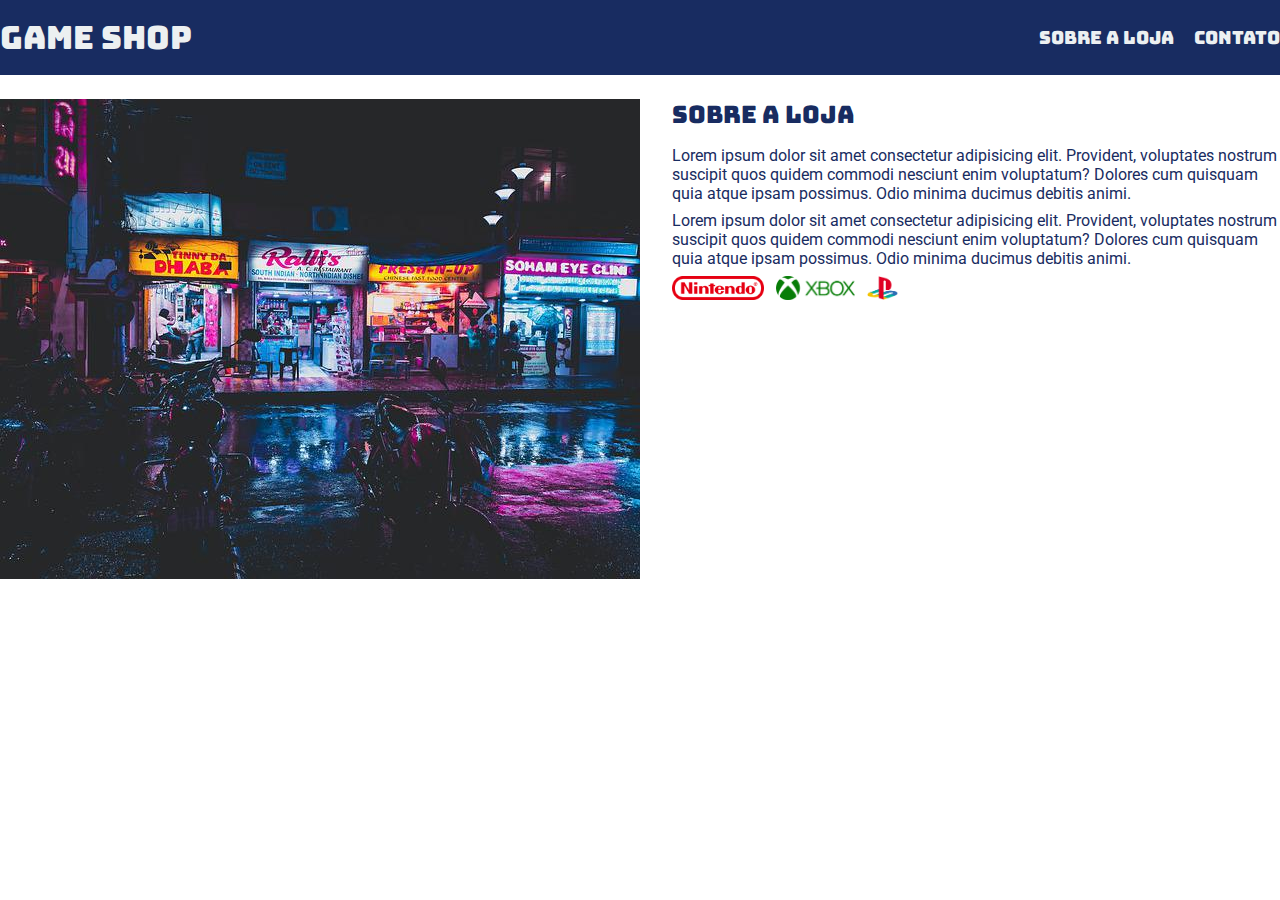
==== html/index.html @ 7666c595 "project-site-gamesshop" ====
<!DOCTYPE html>
<html lang="en">

<head>
    <meta charset="UTF-8">
    <meta http-equiv="X-UA-Compatible" content="IE=edge">
    <meta name="viewport" content="width=device-width, initial-scale=1.0">
    <link rel="stylesheet" href="../css/styles.css">
    <title>Game Shop - A sua loja de games</title>
    <link rel="preconnect" href="https://fonts.googleapis.com">
    <link rel="preconnect" href="https://fonts.gstatic.com" crossorigin>
    <link href="https://fonts.googleapis.com/css2?family=Bungee&family=Roboto&display=swap" rel="stylesheet">
</head>

<body>
    <header>
        <div class="container">
            <h1> Game Shop</h1>
            <nav>
                <ul>
                    <li><a href="#">Sobre a Loja</a></li>
                    <li><a href="#">Contato</a></li>
                </ul>
            </nav>
        </div>
    </header>
    <section>
        <div class="container">
            <img class="store-front " src="../imagens/loja.jpg" alt="fachada da loja Games Shop" />
            <div>
                <h2>Sobre a Loja</h2>
                <p>Lorem ipsum dolor sit amet consectetur adipisicing elit. Provident, voluptates nostrum suscipit quos
                    quidem commodi nesciunt enim voluptatum? Dolores cum quisquam quia atque ipsam possimus. Odio minima
                    ducimus debitis animi.
                </p>
                <p>Lorem ipsum dolor sit amet consectetur adipisicing elit. Provident, voluptates nostrum suscipit quos
                    quidem commodi nesciunt enim voluptatum? Dolores cum quisquam quia atque ipsam possimus. Odio minima
                    ducimus debitis animi.
                </p>
                <ul class="brands-list">
                    <li><img src="../imagens/nintendo.png" alt="Nitendo" /></li>
                    <li><img src="../imagens/xbox.png" alt="Xbox" /></li>
                    <li><img src="../imagens/playstation.png" alt="Playstation" </li>
                </ul>
            </div>
        </div>
    </section>
</body>

</html>
---- css/styles.css ----
* {
    margin: 0;
    padding: 0;
    box-sizing: border-box;
}

header,
section h2 {
    font-family: 'Bungee', cursive;
}

body {
    font-family: 'Roboto', sans-serif;
}

header {
    padding: 16px 0;
    background-color: #182C61;
    color: #ecf0f1;
}

header h1,
section h2 {
    font-weight: normal;
}

header nav li {
    display: inline;
    margin-left: 16px;
    font-size: 18px;
}

header nav li a {
    color: #ecf0f1;
    text-decoration: none;
}

.container {
    max-width: 1280px;
    width: 100%;
    margin: 0 auto;
}

header .container,
section .container {
    display: flex;
    align-items: center;
    justify-content: space-between;
}

.brands-list img {
    height: 24px;
}

.brands-list li {
    display: inline;
    margin-right: 8px;
}

section .container {
    align-items: flex-start;
}

section {
    padding: 24px 0;
}

section h2 {
    margin-bottom: 16px;
    color: #182C61;
}

section {
    color: #182C61;
}

section p {
    margin-bottom: 8px;
}

.store-front {
    margin-right: 32px;
}
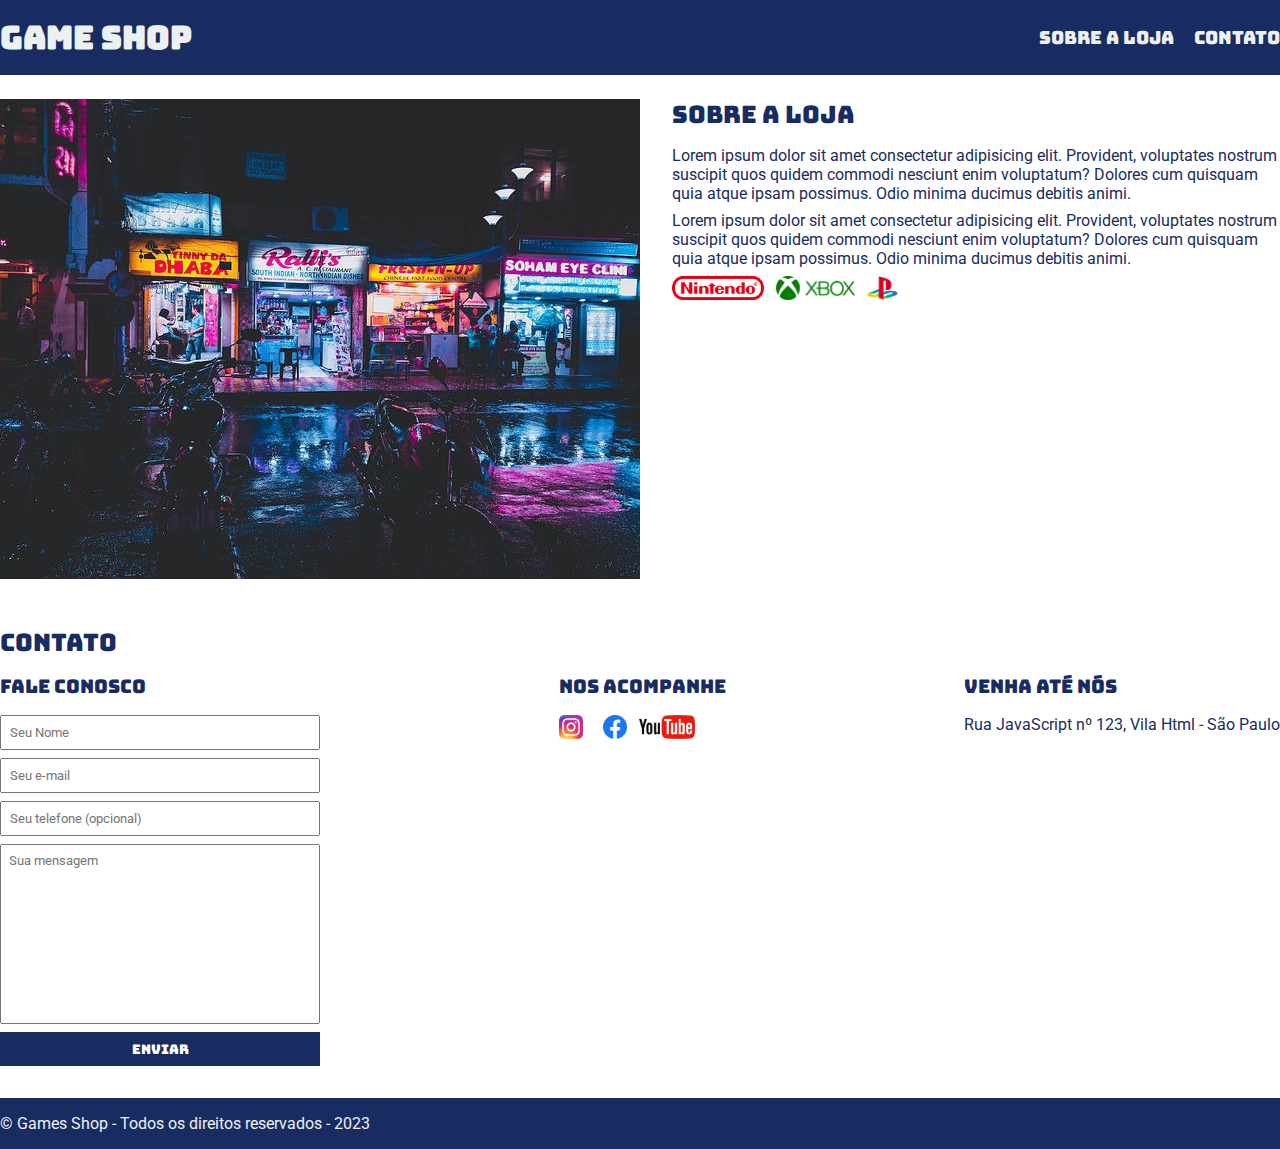
==== commit a790aa1b: "Finished" ====
--- a/html/index.html
+++ b/html/index.html
@@ -18,13 +18,13 @@
             <h1> Game Shop</h1>
             <nav>
                 <ul>
-                    <li><a href="#">Sobre a Loja</a></li>
-                    <li><a href="#">Contato</a></li>
+                    <li><a href="#about">Sobre a Loja</a></li>
+                    <li><a href="#contact">Contato</a></li>
                 </ul>
             </nav>
         </div>
     </header>
-    <section>
+    <section id="about">
         <div class="container">
             <img class="store-front " src="../imagens/loja.jpg" alt="fachada da loja Games Shop" />
             <div>
@@ -45,6 +45,56 @@
             </div>
         </div>
     </section>
+    <section id="contact">
+        <div class="container">
+            <h2> Contato</h2>
+            <div class="contact-methods">
+                <div>
+                    <h3> Fale conosco</h3>
+                    <form>
+                        <input type="text" placeholder="Seu Nome" required />
+                        <input type="email" placeholder="Seu e-mail" required />
+                        <input type="tel" placeholder="Seu telefone (opcional)" />
+                        <textarea placeholder="Sua mensagem" required></textarea>
+                        <button type="submit">Enviar</button>
+                    </form>
+                </div>
+                <div>
+                    <h3>Nos Acompanhe</h3>
+                    <ul class="social-links">
+                        <li>
+                            <a href="#" title="Siga-nos no Instagram">
+                                <img src="../imagens/instagram.png" alt="Logo do Instagram">
+                            </a>
+                        <li>
+                        <li>
+                            <a href="#" title="Siga-nos no Facebook">
+                                <img src="../imagens/facebook.png" alt="Logo do Facebook">
+                            </a>
+                        </li>
+                        <li>
+                            <a href="#" title="Se inscreva no nosso canal do Youtube">
+                                <img src="../imagens/youtube.png" alt="Logo do Youtube">
+                            </a>
+                        </li>
+                    </ul>
+                </div>
+                <div>
+                    <h3> Venha até nós</h3>
+                    <p>
+                        Rua JavaScript nº 123, Vila Html - São Paulo
+                    </p>
+                </div>
+            </div>
+        </div>
+    </section>
+    <footer>
+        <div class="container">
+            <p>
+                &copy; Games Shop - Todos os direitos reservados - 2023
+            </p>
+        </div>
+    </footer>
 </body>
 
 </html>--- a/css/styles.css
+++ b/css/styles.css
@@ -5,11 +5,16 @@
 }
 
 header,
-section h2 {
+section h2,
+section h3,
+form button {
     font-family: 'Bungee', cursive;
+    font-weight: normal;
 }
 
-body {
+body,
+input,
+textarea {
     font-family: 'Roboto', sans-serif;
 }
 
@@ -17,11 +22,6 @@
     padding: 16px 0;
     background-color: #182C61;
     color: #ecf0f1;
-}
-
-header h1,
-section h2 {
-    font-weight: normal;
 }
 
 header nav li {
@@ -80,4 +80,66 @@
 
 .store-front {
     margin-right: 32px;
+}
+
+.social-links img {
+    height: 24px;
+}
+
+.social-links li {
+    display: inline;
+    margin-right: 8px;
+}
+
+.social-links a {
+    text-decoration: none;
+}
+
+#contact .container {
+    display: block;
+}
+
+.contact-methods {
+    display: flex;
+    justify-content: space-between;
+}
+
+form input,
+form textarea,
+form button {
+    display: block;
+    width: 320px;
+    margin-bottom: 8px;
+    padding: 8px;
+}
+
+form textarea {
+    resize: none;
+    height: 180px;
+}
+
+section h3 {
+    margin-bottom: 16px;
+}
+
+form button {
+    background-color: #182C61;
+    color: white;
+    border: none;
+    cursor: pointer;
+}
+
+form button:hover {
+    background-color: #314e9e;
+}
+
+input:focus,
+textarea:focus {
+    outline-color: #182C61;
+}
+
+footer {
+    background-color: #182C61;
+    color: #ecf0f1;
+    padding: 16px 0;
 }